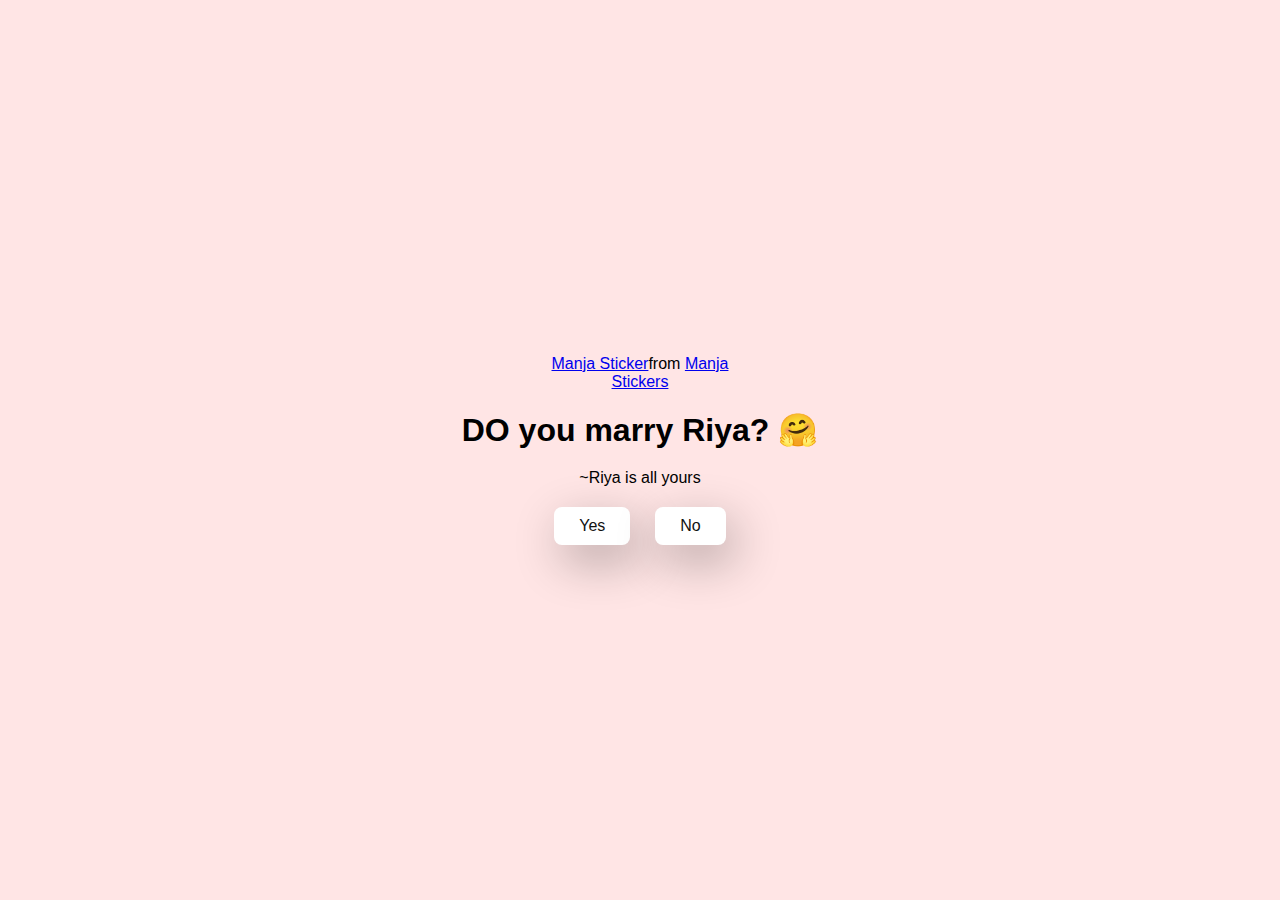
==== index.html @ 23d2d27e "Add files via upload" ====
<!DOCTYPE html>
<html lang="en">
  <head>
    <meta charset="UTF-8" />
    <meta name="viewport" content="width=device-width, initial-scale=1.0" />
    <title>Satyam's Marriage</title>

    <link rel="stylesheet" href="./style.css" />
  </head>
  <body>
    <div class="container">
      <div
        class="tenor-gif-embed"
        data-postid="22885016"
        data-share-method="host"
        data-aspect-ratio="1.04918"
        data-width="100%"
      >
        <a href="https://tenor.com/view/manja-gif-22885016">Manja Sticker</a
        >from
        <a href="https://tenor.com/search/manja-stickers">Manja Stickers</a>
      </div>
      <script
        type="text/javascript"
        async
        src="https://tenor.com/embed.js"
      ></script>
      <h1>DO you marry Riya? 🤗</h1>
      <p>~Riya is all yours</p>

      <div class="btn">
        <a href="yes.html">Yes</a>
        <a href="no1.html">No</a>
      </div>
    </div>
  </body>
</html>
---- style.css ----
/* author - deepak tiwari */
* {
    margin: 0;
    padding: 0;
    box-sizing: border-box;
    font-family: sans-serif;
  }
  
  body {
    width: 100%;
    min-height: 100vh;
    display: flex;
    justify-content: center;
    align-items: center;
    background-color: #ffe5e5;
  }
  
  .container {
    display: flex;
    flex-direction: column;
    text-align: center;
    align-items: center;
    gap: 20px;
    max-width: 500px;
    margin: 20px;
  }
  
  .container .tenor-gif-embed {
    max-width: 200px;
  }
  
  .container .btn {
    display: flex;
    gap: 25px;
  }
  
  .btn a {
    text-decoration: none;
    color: #111;
    background: #fff;
    padding: 10px 25px;
    border-radius: 8px;
    box-shadow: 0.5rem 1rem 3rem hsl(0, 0%, 0%, 0.3);
  }
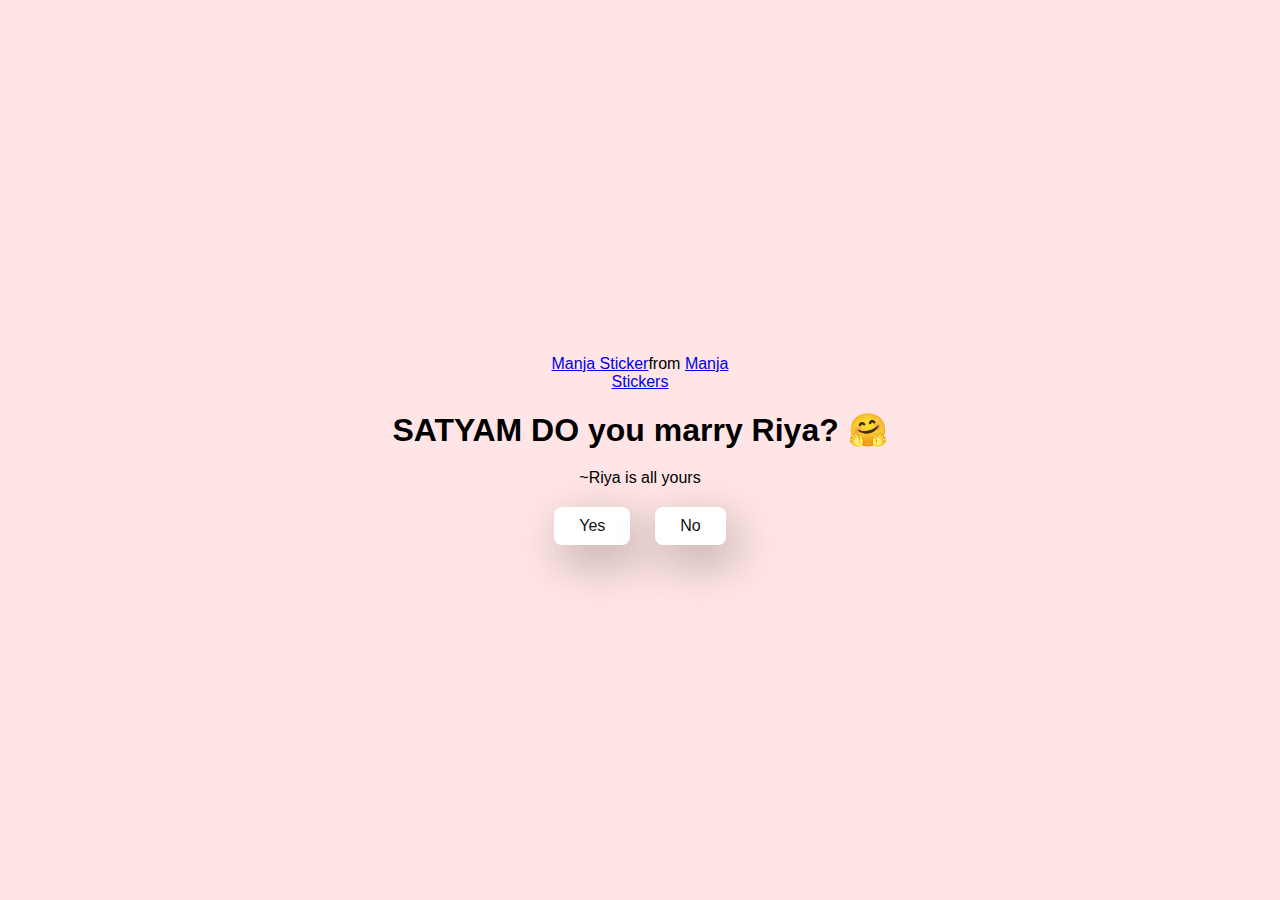
==== commit 5792f427: "Update index.html" ====
--- a/index.html
+++ b/index.html
@@ -25,7 +25,7 @@
         async
         src="https://tenor.com/embed.js"
       ></script>
-      <h1>DO you marry Riya? 🤗</h1>
+      <h1>SATYAM DO you marry Riya? 🤗</h1>
       <p>~Riya is all yours</p>
 
       <div class="btn">
